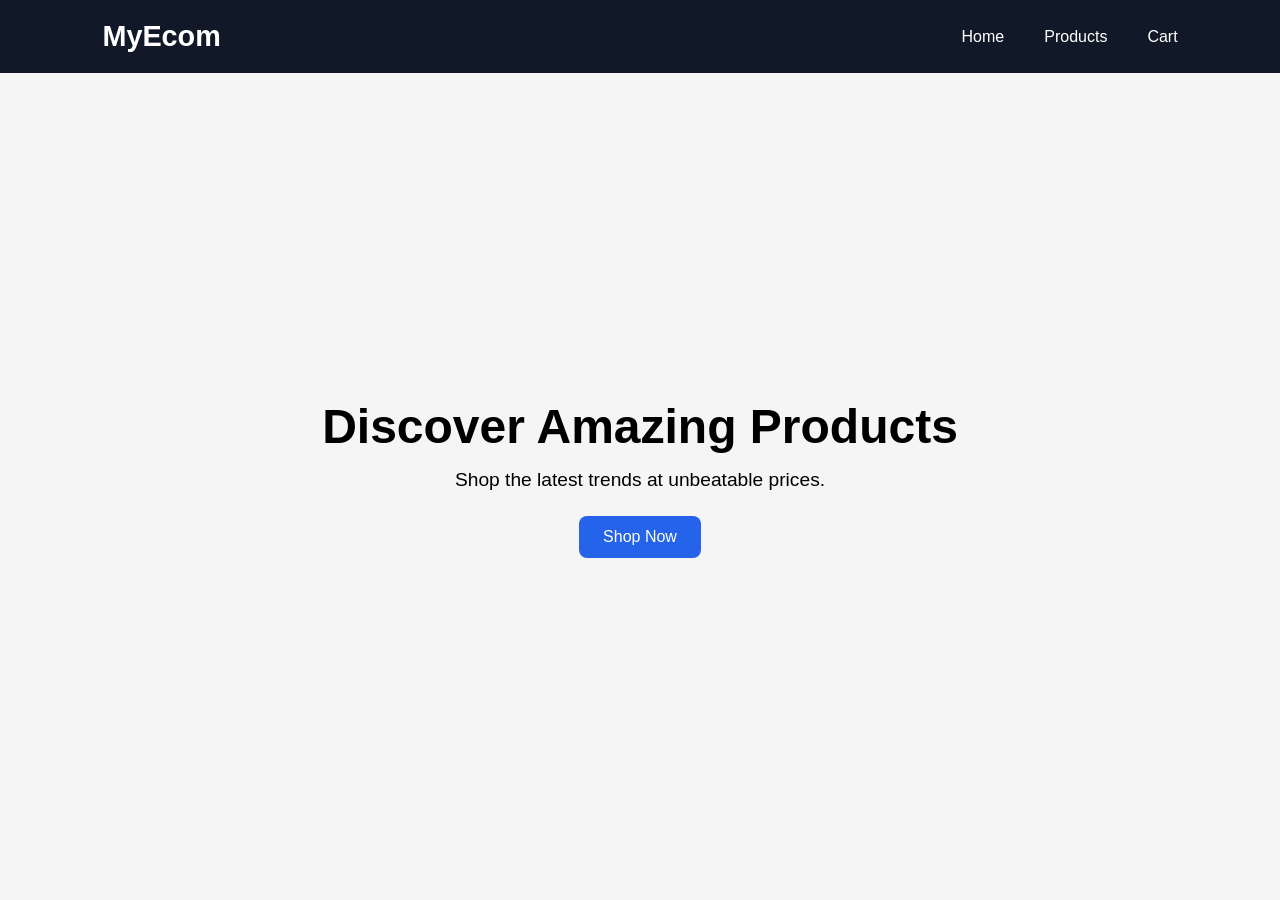
==== Week 2/ecommerce-website/index.html @ 3cb22ff9 "created an ecom website" ====
<!DOCTYPE html>
<html lang="en">
<head>
    <meta charset="UTF-8">
    <meta name="viewport" content="width=device-width, initial-scale=1.0">
    <title>ShopSphere</title>
    <link rel="stylesheet" href="css/style.css">
</head>
<body>

    <header>
        <nav class="navbar">
            <div class="logo">MyEcom</div>

            <ul class="nav-links">
                <li><a href="index.html">Home</a></li>
                <li><a href="products.html">Products</a></li>
                <li><a href="cart.html">Cart</a></li>
            </ul>
        </nav>
    </header>

    <section class="hero">
        <h1>Discover Amazing Products</h1>
        <p>Shop the latest trends at unbeatable prices.</p>
        <a href="products.html" class="btn">Shop Now</a>
    </section>

    <script src="js/main.js"></script>
</body>
</html>
---- Week 2/ecommerce-website/css/style.css ----
*{
    margin:0;
    padding:0;
    box-sizing:border-box;
    font-family:Arial,sans-serif;
}

body{
    background:#f5f5f5;
}

.navbar{
    display:flex;
    justify-content:space-between;
    align-items:center;
    padding:20px 8%;
    background:#111827;
}

.logo{
    color:white;
    font-size:1.8rem;
    font-weight:bold;
}

.nav-links{
    display:flex;
    list-style:none;
    gap:40px;
}

.nav-links a{
    color:white;
    text-decoration:none;
}

.hero{
    height:90vh;
    display:flex;
    flex-direction:column;
    justify-content:center;
    align-items:center;
    text-align:center;
    padding:20px;
}

.hero h1{
    font-size:3rem;
    margin-bottom:15px;
}

.hero p{
    font-size:1.2rem;
    margin-bottom:25px;
}

.btn{
    background:#2563eb;
    color:white;
    text-decoration:none;
    padding:12px 24px;
    border-radius:8px;
}

.products-section{
    padding:60px 8%;
}

.products-section h2{
    text-align:center;
    margin-bottom:40px;
    font-size:2.5rem;
}

.products-grid{
    display:grid;
    grid-template-columns:repeat(auto-fit,minmax(250px,1fr));
    gap:25px;
}

.product-card{
    background:white;
    border-radius:12px;
    overflow:hidden;
    box-shadow:0 5px 15px rgba(0,0,0,0.1);
    transition:0.3s;
}

.product-card:hover{
    transform:translateY(-5px);
}

.product-card img{
    width:100%;
    height:250px;
    object-fit:cover;
}

.product-info{
    padding:20px;
}

.product-info h3{
    margin-bottom:10px;
}

.price{
    color:#2563eb;
    font-weight:bold;
    font-size:1.2rem;
    margin-bottom:15px;
}

.add-cart{
    width:100%;
    border:none;
    background:#2563eb;
    color:white;
    padding:12px;
    border-radius:8px;
    cursor:pointer;
}

.cart-section{
    padding:60px 8%;
}

.cart-section h2 {
    text-align:center;
    margin-bottom:40px;
}
.cart-section .heading{
    text-align:center;
    font-size:2.5rem;
    margin-bottom:40px;
}

.cart-item{
    display:flex;
    align-items:center;
    justify-content:space-between;
    gap:20px;
    background:white;
    padding:20px;
    border-radius:12px;
    margin-bottom:20px;
    box-shadow:0 3px 10px rgba(0,0,0,0.1);
}

.cart-item img{
    width:120px;
    height:120px;
    object-fit:cover;
    border-radius:10px;
}

.cart-details{
    flex:1;
}

.cart-details h3{
    margin-bottom:10px;
}

.remove-btn{
    border:none;
    background:#ef4444;
    color:white;
    padding:10px 20px;
    border-radius:8px;
    cursor:pointer;
}

.cart-summary{
    margin-top:40px;
    text-align:right;
}

.checkout-btn{
    display:inline-block;
    margin-top:15px;
    background:#22c55e;
    color:white;
    padding:12px 24px;
    border-radius:8px;
    text-decoration:none;
}

.empty-cart{
    text-align:center;
    padding:80px 0;
}
.empty-cart h3{
    /* font-size:1.8rem; */
    margin-bottom:20px;
}
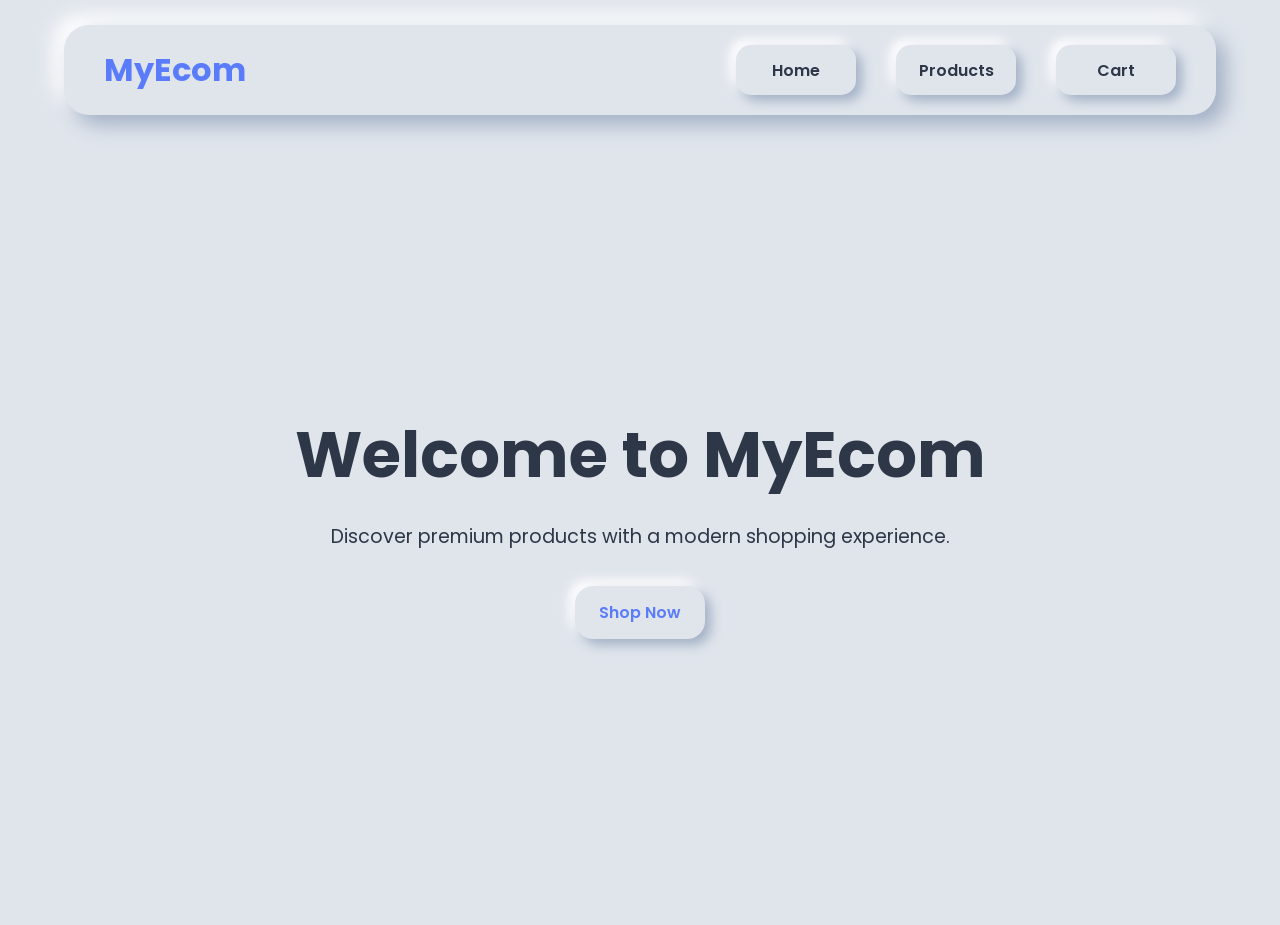
==== commit 6e4fc916: "made the design changes" ====
--- a/Week 2/ecommerce-website/index.html
+++ b/Week 2/ecommerce-website/index.html
@@ -1,31 +1,33 @@
-<!DOCTYPE html>
+<!doctype html>
 <html lang="en">
-<head>
-    <meta charset="UTF-8">
-    <meta name="viewport" content="width=device-width, initial-scale=1.0">
-    <title>ShopSphere</title>
-    <link rel="stylesheet" href="css/style.css">
-</head>
-<body>
+  <head>
+    <link rel="icon" href="images/logo.png">
+    <meta charset="UTF-8" />
+    <meta name="viewport" content="width=device-width, initial-scale=1.0" />
+    <title>MyEcom</title>
+    <link rel="stylesheet" href="css/style.css" />
+  </head>
+  <body>
+    <header>
+      <nav class="navbar">
+        <div class="logo">MyEcom</div>
 
-    <header>
-        <nav class="navbar">
-            <div class="logo">MyEcom</div>
-
-            <ul class="nav-links">
-                <li><a href="index.html">Home</a></li>
-                <li><a href="products.html">Products</a></li>
-                <li><a href="cart.html">Cart</a></li>
-            </ul>
-        </nav>
+        <ul class="nav-links">
+          <li><a href="index.html">Home</a></li>
+          <li><a href="products.html">Products</a></li>
+          <li><a href="cart.html">Cart</a></li>
+        </ul>
+      </nav>
     </header>
 
     <section class="hero">
-        <h1>Discover Amazing Products</h1>
-        <p>Shop the latest trends at unbeatable prices.</p>
-        <a href="products.html" class="btn">Shop Now</a>
+      <h1>Welcome to MyEcom</h1>
+
+      <p>Discover premium products with a modern shopping experience.</p>
+
+      <a href="products.html" class="btn"> Shop Now </a>
     </section>
 
     <script src="js/main.js"></script>
-</body>
-</html>+  </body>
+</html>
--- a/Week 2/ecommerce-website/css/style.css
+++ b/Week 2/ecommerce-website/css/style.css
@@ -1,26 +1,54 @@
+@import url('https://fonts.googleapis.com/css2?family=Poppins:wght@300;400;500;600;700;800&display=swap');
+
+:root{
+    --bg:#e0e5ec;
+    --light:#ffffff;
+    --dark:#a3b1c6;
+    --primary:#5b7cfa;
+    --danger:#ff6b6b;
+    --success:#22c55e;
+    --text:#2d3748;
+}
+
 *{
     margin:0;
     padding:0;
     box-sizing:border-box;
-    font-family:Arial,sans-serif;
+    font-family:'Poppins',sans-serif;
 }
 
 body{
-    background:#f5f5f5;
-}
+    background:var(--bg);
+    color:var(--text);
+    min-height:100vh;
+    overflow-x:hidden;
+}
+
+/* NAVBAR */
 
 .navbar{
+    width:90%;
+    margin:25px auto;
+
     display:flex;
     justify-content:space-between;
     align-items:center;
-    padding:20px 8%;
-    background:#111827;
+
+    padding:20px 40px;
+
+    border-radius:25px;
+
+    background:var(--bg);
+
+    box-shadow:
+        10px 10px 20px var(--dark),
+        -10px -10px 20px var(--light);
 }
 
 .logo{
-    color:white;
-    font-size:1.8rem;
-    font-weight:bold;
+    font-size:2rem;
+    font-weight:700;
+    color:var(--primary);
 }
 
 .nav-links{
@@ -30,37 +58,116 @@
 }
 
 .nav-links a{
-    color:white;
+
+    display:flex;
+    align-items:center;
+    justify-content:center;
+
+    width:120px;
+    height:50px;
+
     text-decoration:none;
-}
+
+    color:var(--text);
+    font-weight:600;
+
+    border-radius:15px;
+
+    background:var(--bg);
+
+    box-shadow:
+        6px 6px 12px var(--dark),
+        -6px -6px 12px var(--light);
+
+    transition:all .3s ease;
+}
+
+.nav-links a:hover{
+
+    color:var(--primary);
+
+    box-shadow:
+        inset 6px 6px 12px var(--dark),
+        inset -6px -6px 12px var(--light);
+}
+
+.nav-links a:active{
+
+    box-shadow:
+        inset 8px 8px 15px var(--dark),
+        inset -8px -8px 15px var(--light);
+}
+
+/* HERO */
 
 .hero{
-    height:90vh;
+    height:85vh;
+
     display:flex;
     flex-direction:column;
     justify-content:center;
     align-items:center;
+
     text-align:center;
     padding:20px;
 }
 
 .hero h1{
-    font-size:3rem;
-    margin-bottom:15px;
+    font-size:4rem;
+    margin-bottom:20px;
 }
 
 .hero p{
     font-size:1.2rem;
-    margin-bottom:25px;
-}
-
-.btn{
-    background:#2563eb;
-    color:white;
+    margin-bottom:35px;
+}
+
+/* BUTTONS */
+
+.btn,
+.add-cart,
+.checkout-btn,
+.remove-btn{
+
+    border:none;
+    outline:none;
+
+    padding:14px 24px;
+
+    border-radius:18px;
+
+    cursor:pointer;
+
     text-decoration:none;
-    padding:12px 24px;
-    border-radius:8px;
-}
+
+    color:var(--primary);
+    font-weight:600;
+
+    background:var(--bg);
+
+    box-shadow:
+        6px 6px 12px var(--dark),
+        -6px -6px 12px var(--light);
+
+    transition:all .3s ease;
+}
+
+.btn:hover,
+.add-cart:hover,
+.checkout-btn:hover,
+.remove-btn:hover{
+
+    box-shadow:
+        inset 6px 6px 12px var(--dark),
+        inset -6px -6px 12px var(--light);
+}
+
+.add-cart{
+    width:100%;
+    margin-top:15px;
+}
+
+/* PRODUCTS */
 
 .products-section{
     padding:60px 8%;
@@ -68,36 +175,49 @@
 
 .products-section h2{
     text-align:center;
-    margin-bottom:40px;
-    font-size:2.5rem;
+    font-size:2.7rem;
+    margin-bottom:50px;
 }
 
 .products-grid{
     display:grid;
-    grid-template-columns:repeat(auto-fit,minmax(250px,1fr));
-    gap:25px;
+    grid-template-columns:repeat(auto-fit,minmax(280px,1fr));
+    gap:35px;
 }
 
 .product-card{
-    background:white;
-    border-radius:12px;
-    overflow:hidden;
-    box-shadow:0 5px 15px rgba(0,0,0,0.1);
-    transition:0.3s;
+
+    background:var(--bg);
+
+    padding:20px;
+
+    border-radius:30px;
+
+    box-shadow:
+        10px 10px 20px var(--dark),
+        -10px -10px 20px var(--light);
+
+    transition:.3s;
 }
 
 .product-card:hover{
-    transform:translateY(-5px);
+    transform:translateY(-10px);
 }
 
 .product-card img{
+
     width:100%;
     height:250px;
+
     object-fit:cover;
+
+    border-radius:20px;
+
+    margin-bottom:15px;
 }
 
 .product-info{
-    padding:20px;
+    padding:10px;
 }
 
 .product-info h3{
@@ -105,53 +225,51 @@
 }
 
 .price{
-    color:#2563eb;
-    font-weight:bold;
-    font-size:1.2rem;
-    margin-bottom:15px;
-}
-
-.add-cart{
-    width:100%;
-    border:none;
-    background:#2563eb;
-    color:white;
-    padding:12px;
-    border-radius:8px;
-    cursor:pointer;
-}
+    font-size:1.3rem;
+    font-weight:700;
+    color:var(--primary);
+}
+
+/* CART */
 
 .cart-section{
     padding:60px 8%;
 }
 
-.cart-section h2 {
-    text-align:center;
-    margin-bottom:40px;
-}
+.cart-section h2,
 .cart-section .heading{
     text-align:center;
-    font-size:2.5rem;
-    margin-bottom:40px;
+    font-size:2.7rem;
+    margin-bottom:50px;
 }
 
 .cart-item{
+
     display:flex;
     align-items:center;
-    justify-content:space-between;
-    gap:20px;
-    background:white;
+    gap:25px;
+
     padding:20px;
-    border-radius:12px;
-    margin-bottom:20px;
-    box-shadow:0 3px 10px rgba(0,0,0,0.1);
+
+    border-radius:25px;
+
+    margin-bottom:25px;
+
+    background:var(--bg);
+
+    box-shadow:
+        10px 10px 20px var(--dark),
+        -10px -10px 20px var(--light);
 }
 
 .cart-item img{
-    width:120px;
-    height:120px;
+
+    width:130px;
+    height:130px;
+
     object-fit:cover;
-    border-radius:10px;
+
+    border-radius:20px;
 }
 
 .cart-details{
@@ -163,34 +281,88 @@
 }
 
 .remove-btn{
-    border:none;
-    background:#ef4444;
-    color:white;
-    padding:10px 20px;
-    border-radius:8px;
-    cursor:pointer;
+    color:var(--danger);
 }
 
 .cart-summary{
+
     margin-top:40px;
-    text-align:right;
+
+    padding:25px;
+
+    border-radius:25px;
+
+    background:var(--bg);
+
+    box-shadow:
+        10px 10px 20px var(--dark),
+        -10px -10px 20px var(--light);
+}
+
+.cart-summary h3{
+    margin-bottom:20px;
 }
 
 .checkout-btn{
-    display:inline-block;
-    margin-top:15px;
-    background:#22c55e;
-    color:white;
-    padding:12px 24px;
-    border-radius:8px;
-    text-decoration:none;
-}
+    color:var(--success);
+}
+
+/* EMPTY CART */
 
 .empty-cart{
+
     text-align:center;
-    padding:80px 0;
-}
+
+    padding:80px 20px;
+
+    border-radius:30px;
+
+    background:var(--bg);
+
+    box-shadow:
+        10px 10px 20px var(--dark),
+        -10px -10px 20px var(--light);
+}
+
 .empty-cart h3{
-    /* font-size:1.8rem; */
-    margin-bottom:20px;
+    font-size:2rem;
+    margin-bottom:25px;
+}
+
+/* SCROLLBAR */
+
+::-webkit-scrollbar{
+    width:10px;
+}
+
+::-webkit-scrollbar-thumb{
+    background:var(--dark);
+    border-radius:10px;
+}
+
+/* RESPONSIVE */
+
+@media(max-width:768px){
+
+    .navbar{
+        flex-direction:column;
+        gap:20px;
+    }
+
+    .hero h1{
+        font-size:2.5rem;
+    }
+
+    .products-grid{
+        grid-template-columns:1fr;
+    }
+
+    .cart-item{
+        flex-direction:column;
+        text-align:center;
+    }
+
+    .cart-summary{
+        text-align:center;
+    }
 }
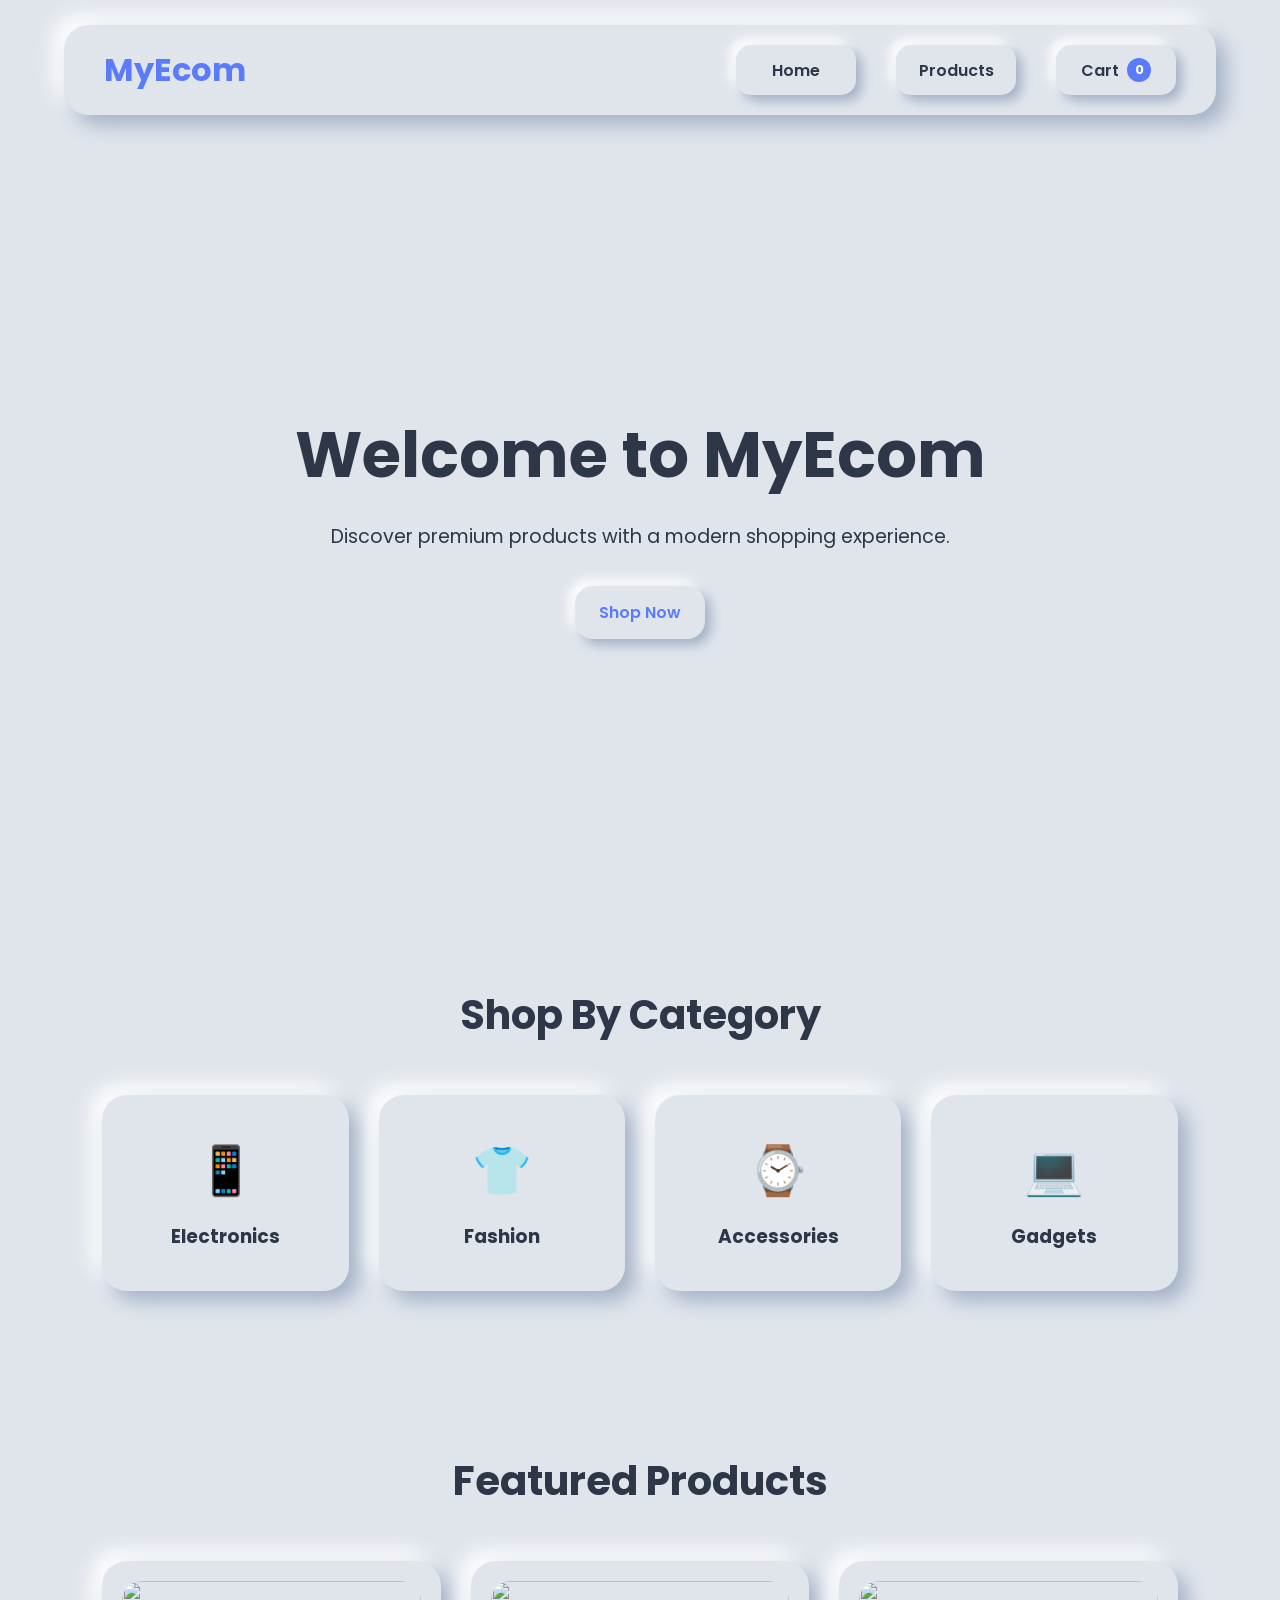
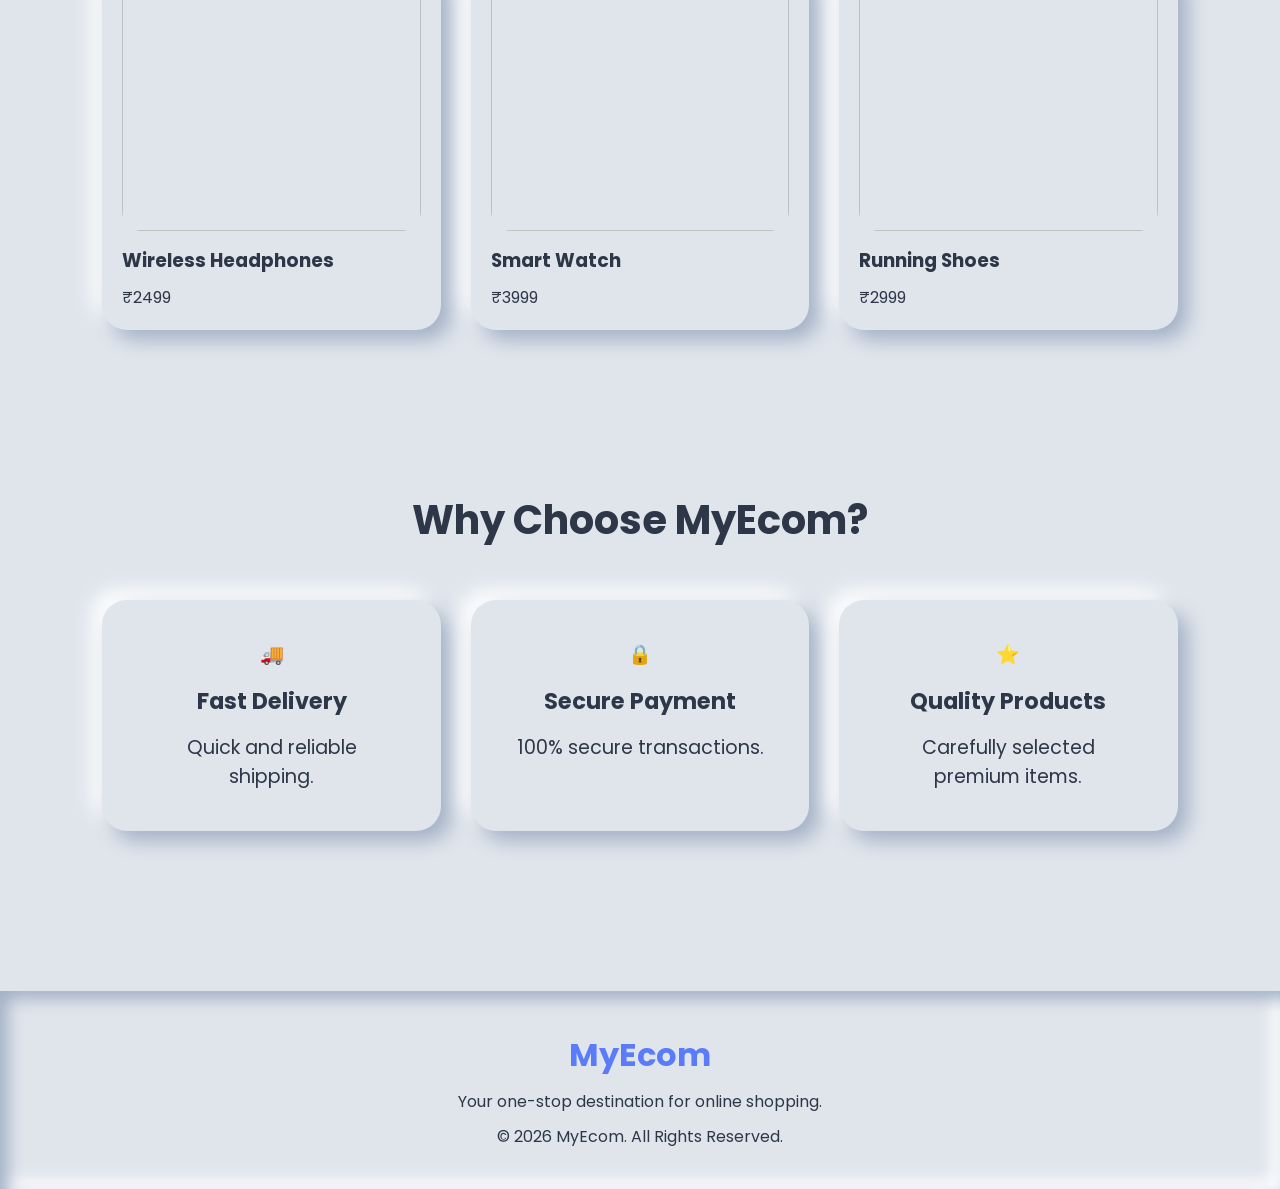
==== commit 782856e7: "changes in cart done" ====
--- a/Week 2/ecommerce-website/index.html
+++ b/Week 2/ecommerce-website/index.html
@@ -1,7 +1,7 @@
 <!doctype html>
 <html lang="en">
   <head>
-    <link rel="icon" href="images/logo.png">
+    <link rel="icon" href="images/logo.png" />
     <meta charset="UTF-8" />
     <meta name="viewport" content="width=device-width, initial-scale=1.0" />
     <title>MyEcom</title>
@@ -15,7 +15,13 @@
         <ul class="nav-links">
           <li><a href="index.html">Home</a></li>
           <li><a href="products.html">Products</a></li>
-          <li><a href="cart.html">Cart</a></li>
+          <li>
+            <a href="cart.html">
+              Cart
+
+              <span id="cart-count" class="cart-count"> 0 </span>
+            </a>
+          </li>
         </ul>
       </nav>
     </header>
@@ -27,6 +33,93 @@
 
       <a href="products.html" class="btn"> Shop Now </a>
     </section>
+    <section class="categories">
+      <h2>Shop By Category</h2>
+
+      <div class="category-grid">
+        <div class="category-card">
+          <span>📱</span>
+          <h3>Electronics</h3>
+        </div>
+
+        <div class="category-card">
+          <span>👕</span>
+          <h3>Fashion</h3>
+        </div>
+
+        <div class="category-card">
+          <span>⌚</span>
+          <h3>Accessories</h3>
+        </div>
+
+        <div class="category-card">
+          <span>💻</span>
+          <h3>Gadgets</h3>
+        </div>
+      </div>
+    </section>
+    <section class="featured-products">
+      <h2>Featured Products</h2>
+
+      <div class="featured-grid">
+        <div class="featured-card">
+          <img
+            src="https://images.unsplash.com/photo-1505740420928-5e560c06d30e?w=500"
+            alt=""
+          />
+          <h3>Wireless Headphones</h3>
+          <p>₹2499</p>
+        </div>
+
+        <div class="featured-card">
+          <img
+            src="https://images.unsplash.com/photo-1523275335684-37898b6baf30?w=500"
+            alt=""
+          />
+          <h3>Smart Watch</h3>
+          <p>₹3999</p>
+        </div>
+
+        <div class="featured-card">
+          <img
+            src="https://images.unsplash.com/photo-1542291026-7eec264c27ff?w=500"
+            alt=""
+          />
+          <h3>Running Shoes</h3>
+          <p>₹2999</p>
+        </div>
+      </div>
+    </section>
+    <section class="features">
+      <h2>Why Choose MyEcom?</h2>
+
+      <div class="feature-grid">
+        <div class="feature-card">
+          🚚
+          <h3>Fast Delivery</h3>
+          <p>Quick and reliable shipping.</p>
+        </div>
+
+        <div class="feature-card">
+          🔒
+          <h3>Secure Payment</h3>
+          <p>100% secure transactions.</p>
+        </div>
+
+        <div class="feature-card">
+          ⭐
+          <h3>Quality Products</h3>
+          <p>Carefully selected premium items.</p>
+        </div>
+      </div>
+    </section>
+    <footer>
+      <h3>MyEcom</h3>
+
+      <p>Your one-stop destination for online shopping.</p>
+
+      <p>© 2026 MyEcom. All Rights Reserved.</p>
+    </footer>
 
     <script src="js/main.js"></script>
   </body>
--- a/Week 2/ecommerce-website/css/style.css
+++ b/Week 2/ecommerce-website/css/style.css
@@ -1,125 +1,122 @@
-@import url('https://fonts.googleapis.com/css2?family=Poppins:wght@300;400;500;600;700;800&display=swap');
-
-:root{
-    --bg:#e0e5ec;
-    --light:#ffffff;
-    --dark:#a3b1c6;
-    --primary:#5b7cfa;
-    --danger:#ff6b6b;
-    --success:#22c55e;
-    --text:#2d3748;
-}
-
-*{
-    margin:0;
-    padding:0;
-    box-sizing:border-box;
-    font-family:'Poppins',sans-serif;
-}
-
-body{
-    background:var(--bg);
-    color:var(--text);
-    min-height:100vh;
-    overflow-x:hidden;
+@import url("https://fonts.googleapis.com/css2?family=Poppins:wght@300;400;500;600;700;800&display=swap");
+
+:root {
+  --bg: #e0e5ec;
+  --light: #ffffff;
+  --dark: #a3b1c6;
+  --primary: #5b7cfa;
+  --danger: #ff6b6b;
+  --success: #22c55e;
+  --text: #2d3748;
+}
+
+* {
+  margin: 0;
+  padding: 0;
+  box-sizing: border-box;
+  font-family: "Poppins", sans-serif;
+}
+
+body {
+  background: var(--bg);
+  color: var(--text);
+  min-height: 100vh;
+  overflow-x: hidden;
 }
 
 /* NAVBAR */
 
-.navbar{
-    width:90%;
-    margin:25px auto;
-
-    display:flex;
-    justify-content:space-between;
-    align-items:center;
-
-    padding:20px 40px;
-
-    border-radius:25px;
-
-    background:var(--bg);
-
-    box-shadow:
-        10px 10px 20px var(--dark),
-        -10px -10px 20px var(--light);
-}
-
-.logo{
-    font-size:2rem;
-    font-weight:700;
-    color:var(--primary);
-}
-
-.nav-links{
-    display:flex;
-    list-style:none;
-    gap:40px;
-}
-
-.nav-links a{
-
-    display:flex;
-    align-items:center;
-    justify-content:center;
-
-    width:120px;
-    height:50px;
-
-    text-decoration:none;
-
-    color:var(--text);
-    font-weight:600;
-
-    border-radius:15px;
-
-    background:var(--bg);
-
-    box-shadow:
-        6px 6px 12px var(--dark),
-        -6px -6px 12px var(--light);
-
-    transition:all .3s ease;
-}
-
-.nav-links a:hover{
-
-    color:var(--primary);
-
-    box-shadow:
-        inset 6px 6px 12px var(--dark),
-        inset -6px -6px 12px var(--light);
-}
-
-.nav-links a:active{
-
-    box-shadow:
-        inset 8px 8px 15px var(--dark),
-        inset -8px -8px 15px var(--light);
+.navbar {
+  width: 90%;
+  margin: 25px auto;
+
+  display: flex;
+  justify-content: space-between;
+  align-items: center;
+
+  padding: 20px 40px;
+
+  border-radius: 25px;
+
+  background: var(--bg);
+
+  box-shadow:
+    10px 10px 20px var(--dark),
+    -10px -10px 20px var(--light);
+}
+
+.logo {
+  font-size: 2rem;
+  font-weight: 700;
+  color: var(--primary);
+}
+
+.nav-links {
+  display: flex;
+  list-style: none;
+  gap: 40px;
+}
+
+.nav-links a {
+  display: flex;
+  align-items: center;
+  justify-content: center;
+
+  width: 120px;
+  height: 50px;
+
+  text-decoration: none;
+
+  color: var(--text);
+  font-weight: 600;
+
+  border-radius: 15px;
+
+  background: var(--bg);
+
+  box-shadow:
+    6px 6px 12px var(--dark),
+    -6px -6px 12px var(--light);
+
+  transition: all 0.3s ease;
+}
+
+.nav-links a:hover {
+  color: var(--primary);
+
+  box-shadow:
+    inset 6px 6px 12px var(--dark),
+    inset -6px -6px 12px var(--light);
+}
+
+.nav-links a:active {
+  box-shadow:
+    inset 8px 8px 15px var(--dark),
+    inset -8px -8px 15px var(--light);
 }
 
 /* HERO */
 
-.hero{
-    height:85vh;
-
-    display:flex;
-    flex-direction:column;
-    justify-content:center;
-    align-items:center;
-
-    text-align:center;
-    padding:20px;
-}
-
-.hero h1{
-    font-size:4rem;
-    margin-bottom:20px;
-}
-
-.hero p{
-    font-size:1.2rem;
-    margin-bottom:35px;
+.hero {
+  height: 85vh;
+
+  display: flex;
+  flex-direction: column;
+  justify-content: center;
+  align-items: center;
+
+  text-align: center;
+  padding: 20px;
+}
+
+.hero h1 {
+  font-size: 4rem;
+  margin-bottom: 20px;
+}
+
+.hero p {
+  font-size: 1.2rem;
+  margin-bottom: 35px;
 }
 
 /* BUTTONS */
@@ -127,242 +124,440 @@
 .btn,
 .add-cart,
 .checkout-btn,
-.remove-btn{
-
-    border:none;
-    outline:none;
-
-    padding:14px 24px;
-
-    border-radius:18px;
-
-    cursor:pointer;
-
-    text-decoration:none;
-
-    color:var(--primary);
-    font-weight:600;
-
-    background:var(--bg);
-
-    box-shadow:
-        6px 6px 12px var(--dark),
-        -6px -6px 12px var(--light);
-
-    transition:all .3s ease;
+.remove-btn {
+  border: none;
+  outline: none;
+
+  padding: 14px 24px;
+
+  border-radius: 18px;
+
+  cursor: pointer;
+
+  text-decoration: none;
+
+  color: var(--primary);
+  font-weight: 600;
+
+  background: var(--bg);
+
+  box-shadow:
+    6px 6px 12px var(--dark),
+    -6px -6px 12px var(--light);
+
+  transition: all 0.3s ease;
 }
 
 .btn:hover,
 .add-cart:hover,
 .checkout-btn:hover,
-.remove-btn:hover{
-
-    box-shadow:
-        inset 6px 6px 12px var(--dark),
-        inset -6px -6px 12px var(--light);
-}
-
-.add-cart{
-    width:100%;
-    margin-top:15px;
+.remove-btn:hover {
+  box-shadow:
+    inset 6px 6px 12px var(--dark),
+    inset -6px -6px 12px var(--light);
+}
+
+.add-cart {
+  width: 100%;
+  margin-top: 15px;
 }
 
 /* PRODUCTS */
 
-.products-section{
-    padding:60px 8%;
-}
-
-.products-section h2{
-    text-align:center;
-    font-size:2.7rem;
-    margin-bottom:50px;
-}
-
-.products-grid{
-    display:grid;
-    grid-template-columns:repeat(auto-fit,minmax(280px,1fr));
-    gap:35px;
-}
-
-.product-card{
-
-    background:var(--bg);
-
-    padding:20px;
-
-    border-radius:30px;
-
-    box-shadow:
-        10px 10px 20px var(--dark),
-        -10px -10px 20px var(--light);
-
-    transition:.3s;
-}
-
-.product-card:hover{
-    transform:translateY(-10px);
-}
-
-.product-card img{
-
-    width:100%;
-    height:250px;
-
-    object-fit:cover;
-
-    border-radius:20px;
-
-    margin-bottom:15px;
-}
-
-.product-info{
-    padding:10px;
-}
-
-.product-info h3{
-    margin-bottom:10px;
-}
-
-.price{
-    font-size:1.3rem;
-    font-weight:700;
-    color:var(--primary);
+.products-section {
+  padding: 60px 8%;
+}
+
+.products-section h2 {
+  text-align: center;
+  font-size: 2.7rem;
+  margin-bottom: 50px;
+}
+
+.products-grid {
+  display: grid;
+  grid-template-columns: repeat(auto-fit, minmax(280px, 1fr));
+  gap: 35px;
+}
+
+.product-card {
+  background: var(--bg);
+
+  padding: 20px;
+
+  border-radius: 30px;
+
+  box-shadow:
+    10px 10px 20px var(--dark),
+    -10px -10px 20px var(--light);
+
+  transition: 0.3s;
+}
+
+.product-card:hover {
+  transform: translateY(-10px);
+}
+
+.product-card img {
+  width: 100%;
+  height: 250px;
+
+  object-fit: cover;
+
+  border-radius: 20px;
+
+  margin-bottom: 15px;
+}
+
+.product-info {
+  padding: 10px;
+}
+
+.product-info h3 {
+  margin-bottom: 10px;
+}
+
+.price {
+  font-size: 1.3rem;
+  font-weight: 700;
+  color: var(--primary);
 }
 
 /* CART */
 
-.cart-section{
-    padding:60px 8%;
+.cart-section {
+  padding: 60px 8%;
 }
 
 .cart-section h2,
-.cart-section .heading{
-    text-align:center;
-    font-size:2.7rem;
-    margin-bottom:50px;
-}
-
-.cart-item{
-
-    display:flex;
+.cart-section .heading {
+  text-align: center;
+  font-size: 2.7rem;
+  margin-bottom: 50px;
+}
+
+.cart-item {
+  display: flex;
+  align-items: center;
+  gap: 25px;
+
+  padding: 20px;
+
+  border-radius: 25px;
+
+  margin-bottom: 25px;
+
+  background: var(--bg);
+
+  box-shadow:
+    10px 10px 20px var(--dark),
+    -10px -10px 20px var(--light);
+}
+
+.cart-item img {
+  width: 130px;
+  height: 130px;
+
+  object-fit: cover;
+
+  border-radius: 20px;
+}
+
+.cart-details {
+  flex: 1;
+}
+
+.cart-details h3 {
+  margin-bottom: 10px;
+}
+
+.remove-btn {
+  color: var(--danger);
+}
+
+.cart-summary {
+  margin-top: 40px;
+
+  padding: 25px;
+
+  border-radius: 25px;
+
+  background: var(--bg);
+
+  box-shadow:
+    10px 10px 20px var(--dark),
+    -10px -10px 20px var(--light);
+}
+
+.cart-summary h3 {
+  margin-bottom: 20px;
+}
+
+.checkout-btn {
+  color: var(--success);
+}
+
+/* EMPTY CART */
+
+.empty-cart {
+  text-align: center;
+
+  padding: 80px 20px;
+
+  border-radius: 30px;
+
+  background: var(--bg);
+
+  box-shadow:
+    10px 10px 20px var(--dark),
+    -10px -10px 20px var(--light);
+}
+
+.empty-cart h3 {
+  font-size: 2rem;
+  margin-bottom: 25px;
+}
+
+/* SCROLLBAR */
+
+::-webkit-scrollbar {
+  width: 10px;
+}
+
+::-webkit-scrollbar-thumb {
+  background: var(--dark);
+  border-radius: 10px;
+}
+
+/* RESPONSIVE */
+
+@media (max-width: 768px) {
+  .navbar {
+    flex-direction: column;
+    gap: 20px;
+  }
+
+  .hero h1 {
+    font-size: 2.5rem;
+  }
+
+  .products-grid {
+    grid-template-columns: 1fr;
+  }
+
+  .cart-item {
+    flex-direction: column;
+    text-align: center;
+  }
+
+  .cart-summary {
+    text-align: center;
+  }
+}
+
+/* SECTIONS */
+
+.categories,
+.featured-products,
+.features {
+  padding: 80px 8%;
+}
+
+.categories h2,
+.featured-products h2,
+.features h2 {
+  text-align: center;
+  font-size: 2.5rem;
+  margin-bottom: 50px;
+}
+
+/* CATEGORY */
+
+.category-grid {
+  display: grid;
+  grid-template-columns: repeat(auto-fit, minmax(220px, 1fr));
+  gap: 30px;
+}
+
+.category-card {
+  text-align: center;
+
+  padding: 40px;
+
+  border-radius: 25px;
+
+  background: var(--bg);
+
+  box-shadow:
+    10px 10px 20px var(--dark),
+    -10px -10px 20px var(--light);
+
+  transition: 0.3s;
+}
+
+.category-card:hover {
+  transform: translateY(-10px);
+}
+
+.category-card span {
+  font-size: 3rem;
+}
+
+.category-card h3 {
+  margin-top: 15px;
+}
+
+/* FEATURED */
+
+.featured-grid {
+  display: grid;
+  grid-template-columns: repeat(auto-fit, minmax(280px, 1fr));
+  gap: 30px;
+}
+
+.featured-card {
+  padding: 20px;
+
+  border-radius: 25px;
+
+  background: var(--bg);
+
+  box-shadow:
+    10px 10px 20px var(--dark),
+    -10px -10px 20px var(--light);
+}
+
+.featured-card img {
+  width: 100%;
+  height: 250px;
+
+  object-fit: cover;
+
+  border-radius: 20px;
+
+  margin-bottom: 15px;
+}
+
+.featured-card h3 {
+  margin-bottom: 10px;
+}
+
+/* FEATURES */
+
+.feature-grid {
+  display: grid;
+  grid-template-columns: repeat(auto-fit, minmax(250px, 1fr));
+  gap: 30px;
+}
+
+.feature-card {
+  text-align: center;
+
+  padding: 40px;
+
+  font-size: 1.2rem;
+
+  border-radius: 25px;
+
+  background: var(--bg);
+
+  box-shadow:
+    10px 10px 20px var(--dark),
+    -10px -10px 20px var(--light);
+}
+
+.feature-card h3 {
+  margin: 15px 0;
+}
+
+/* FOOTER */
+
+footer {
+  margin-top: 80px;
+
+  text-align: center;
+
+  padding: 40px;
+
+  background: var(--bg);
+
+  box-shadow:
+    inset 8px 8px 16px var(--dark),
+    inset -8px -8px 16px var(--light);
+}
+
+footer h3 {
+  font-size: 2rem;
+  color: var(--primary);
+  margin-bottom: 10px;
+}
+
+footer p {
+  margin-top: 10px;
+}
+.filter-container {
+  display: flex;
+  gap: 20px;
+
+  justify-content: center;
+
+  margin-bottom: 50px;
+
+  flex-wrap: wrap;
+}
+
+.search-box {
+  width: 350px;
+
+  padding: 18px;
+
+  border: none;
+
+  outline: none;
+
+  font-size: 1rem;
+
+  border-radius: 20px;
+
+  background: var(--bg);
+
+  box-shadow:
+    inset 6px 6px 12px var(--dark),
+    inset -6px -6px 12px var(--light);
+}
+
+.filter-select {
+  padding: 18px;
+
+  border: none;
+
+  outline: none;
+
+  border-radius: 20px;
+
+  background: var(--bg);
+
+  box-shadow:
+    inset 6px 6px 12px var(--dark),
+    inset -6px -6px 12px var(--light);
+}
+.cart-count{
+
+    width:24px;
+    height:24px;
+
+    display:inline-flex;
     align-items:center;
-    gap:25px;
-
-    padding:20px;
-
-    border-radius:25px;
-
-    margin-bottom:25px;
-
-    background:var(--bg);
-
-    box-shadow:
-        10px 10px 20px var(--dark),
-        -10px -10px 20px var(--light);
-}
-
-.cart-item img{
-
-    width:130px;
-    height:130px;
-
-    object-fit:cover;
-
-    border-radius:20px;
-}
-
-.cart-details{
-    flex:1;
-}
-
-.cart-details h3{
-    margin-bottom:10px;
-}
-
-.remove-btn{
-    color:var(--danger);
-}
-
-.cart-summary{
-
-    margin-top:40px;
-
-    padding:25px;
-
-    border-radius:25px;
-
-    background:var(--bg);
-
-    box-shadow:
-        10px 10px 20px var(--dark),
-        -10px -10px 20px var(--light);
-}
-
-.cart-summary h3{
-    margin-bottom:20px;
-}
-
-.checkout-btn{
-    color:var(--success);
-}
-
-/* EMPTY CART */
-
-.empty-cart{
-
-    text-align:center;
-
-    padding:80px 20px;
-
-    border-radius:30px;
-
-    background:var(--bg);
-
-    box-shadow:
-        10px 10px 20px var(--dark),
-        -10px -10px 20px var(--light);
-}
-
-.empty-cart h3{
-    font-size:2rem;
-    margin-bottom:25px;
-}
-
-/* SCROLLBAR */
-
-::-webkit-scrollbar{
-    width:10px;
-}
-
-::-webkit-scrollbar-thumb{
-    background:var(--dark);
-    border-radius:10px;
-}
-
-/* RESPONSIVE */
-
-@media(max-width:768px){
-
-    .navbar{
-        flex-direction:column;
-        gap:20px;
-    }
-
-    .hero h1{
-        font-size:2.5rem;
-    }
-
-    .products-grid{
-        grid-template-columns:1fr;
-    }
-
-    .cart-item{
-        flex-direction:column;
-        text-align:center;
-    }
-
-    .cart-summary{
-        text-align:center;
-    }
+    justify-content:center;
+
+    margin-left:8px;
+
+    border-radius:50%;
+
+    font-size:.8rem;
+    font-weight:bold;
+
+    color:white;
+
+    background:var(--primary);
 }
